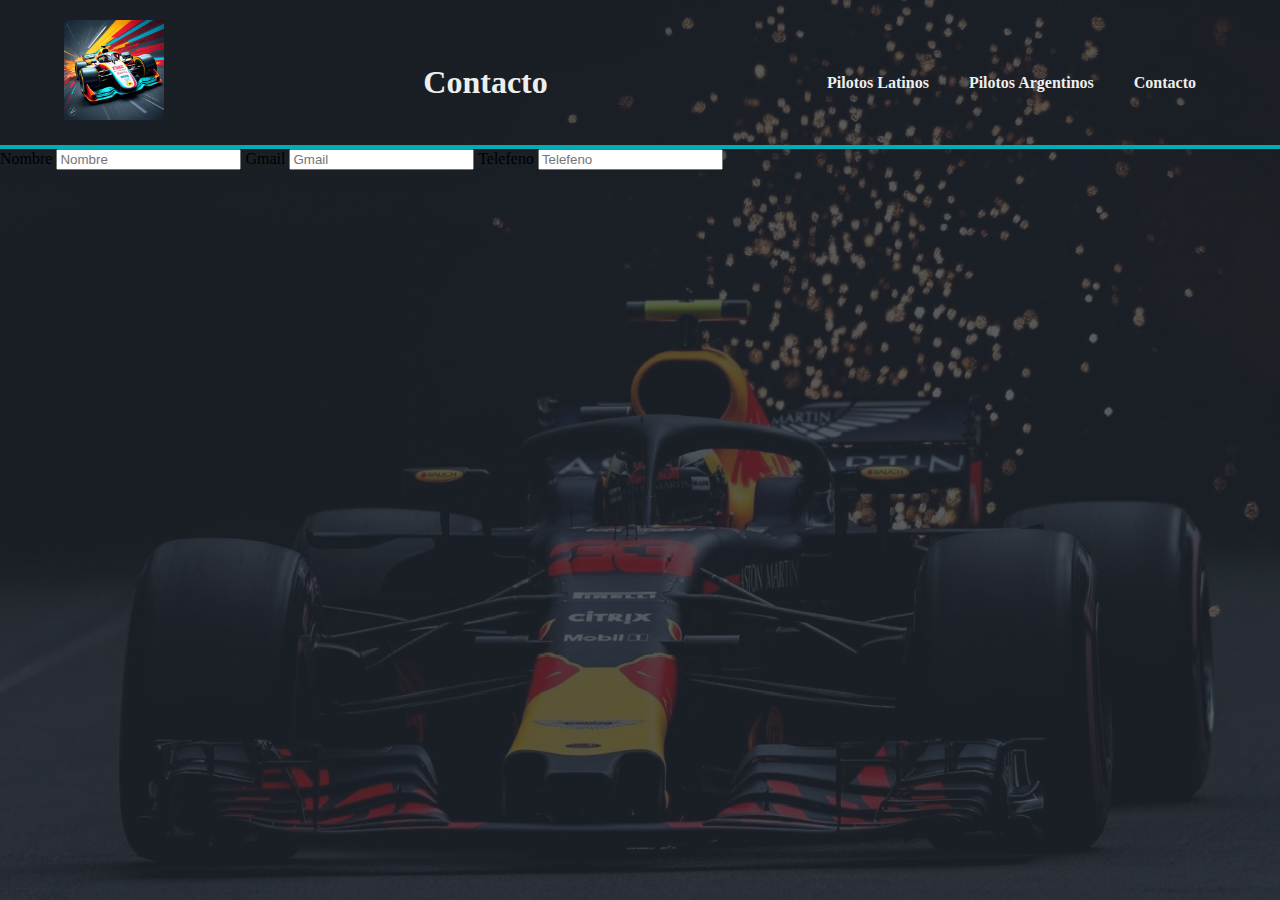
==== contacto.html @ 9f20f7fc "Avance en la Pagina Principal y Contacto" ====
<!DOCTYPE html>
<html lang="es">
<head>
    <meta charset="UTF-8">
    <meta name="viewport" content="width=device-width, initial-scale=1.0">
    <title>Contacto</title>
    <link rel="stylesheet" href="contacto.css">
</head>
<body>
    <header>
        <nav>
            <img src="img/logo_de_una_pagina_web_de_una_formula_uno_orientada_en_latinoamerica.jpeg" alt="Logo de formula 1" id="logo">
            <h1 id="titulo">Contacto</h1>
            <div id="menu">
                    <a href="index.html">Pilotos Latinos</a>
                    <a href="">Pilotos Argentinos</a>
                    <a href="contacto.html">Contacto</a>
            </div>
        </nav>
    </header>
    <div>
        <form action="">
            <label for="nombre">Nombre</label>
            <input type="text" name="nombre" placeholder="Nombre">

            <label for="gmail">Gmail</label>
            <input type="text" name="gmail" placeholder="Gmail">

            <label for="telefono">Telefeno</label>
            <input type="text" name="telefono" placeholder="Telefeno">
        </form>
    </div>
    
</body>
</html>
---- contacto.css ----
body {
    background-color: rgb(34, 40, 49);
    font-family: Verdana;
    padding: 0;
    margin: 0;
    min-height: 100vh;
    background: linear-gradient(rgba(34, 40, 49, 0.75), rgba(34, 40, 49, 0.75)), url(img/FondoPrincipal.jpg) no-repeat center center fixed;
    background-size: cover;
}

nav {
    display: flex;
    align-items: center;
    justify-content: space-between;
    padding-top: 20px;
    padding-left: 5%;
    padding-right: 5%;
    font-weight: bold;
    border-bottom: 4px solid rgb(0, 173, 181);
}

#logo {
    width: 100px;
    height: 100px;
    padding-bottom: 25px;
}

#titulo{
    color: rgb(238, 238, 238);
}

#menu{
    display: flex;
    justify-content: space-between;
}

a {
    color: rgb(238, 238, 238);
    text-decoration: none;
    padding: 20px;
}

a:hover {
    color: rgb(0, 173, 181);
}
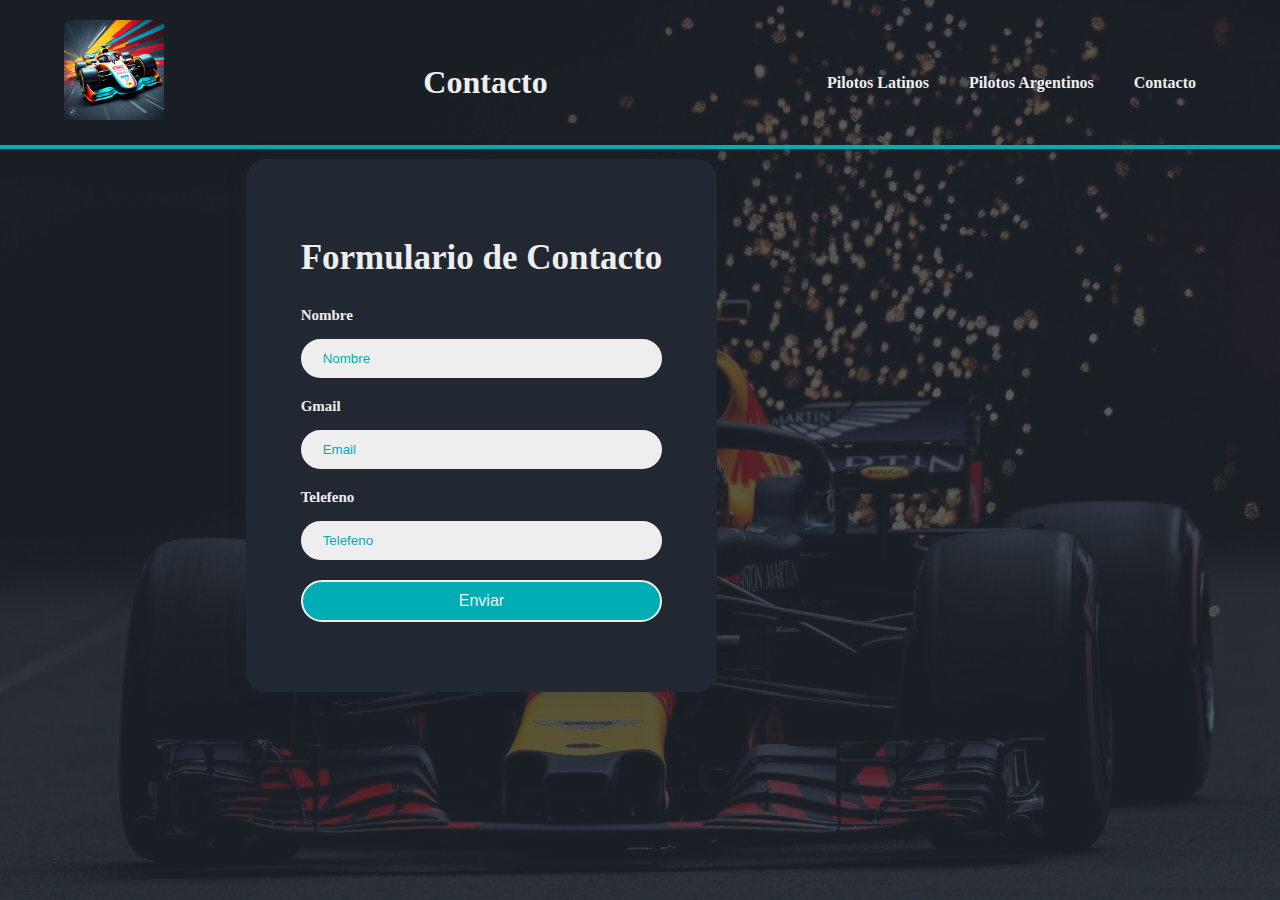
==== commit 5a7b964a: "avance contacto" ====
--- a/contacto.html
+++ b/contacto.html
@@ -13,23 +13,40 @@
             <h1 id="titulo">Contacto</h1>
             <div id="menu">
                     <a href="index.html">Pilotos Latinos</a>
-                    <a href="">Pilotos Argentinos</a>
+                    <a href="PilotosArgentinos.html">Pilotos Argentinos</a>
                     <a href="contacto.html">Contacto</a>
             </div>
         </nav>
     </header>
-    <div>
-        <form action="">
-            <label for="nombre">Nombre</label>
-            <input type="text" name="nombre" placeholder="Nombre">
+    <div class="principal">
+        <div class="conteiner">
+            <form class="formulario">
+                <h2>Formulario de Contacto</h2>
+                <div id="conteinerInput">
+                    <label for="nombre">Nombre</label>
+                    <input id="name" type="text" name="nombre" placeholder="Nombre">
 
-            <label for="gmail">Gmail</label>
-            <input type="text" name="gmail" placeholder="Gmail">
+                    <label for="gmail">Gmail</label>
+                    <input id="email" type="email" name="email" placeholder="Email">
 
-            <label for="telefono">Telefeno</label>
-            <input type="text" name="telefono" placeholder="Telefeno">
-        </form>
+                    <label for="telefono">Telefeno</label>
+                    <input id="telefono" type="tel" name="telefono" placeholder="Telefeno">
+
+                    <input id="boton" type="submit" value="Enviar">
+
+                    <!-- <input type="hidden" name="_next" value="">
+                    <input type="hidden" name="_captcha" value="false"> -->
+                </div>
+            </form>
+        </div>
+
+        <div class="conteinerResult">
+            <h2>Datos Ingresados</h2>
+            <p><strong>Nombre:</strong> <span id="displayName"></span></p>
+            <p><strong>Email:</strong> <span id="displayEmail"></span></p>
+            <p><strong>Telefeno:</strong> <span id="displayTelefono"></span></p>
+        </div>
     </div>
-    
+    <script src="contacto.js"></script>
 </body>
 </html>--- a/contacto.css
+++ b/contacto.css
@@ -25,11 +25,11 @@
     padding-bottom: 25px;
 }
 
-#titulo{
+#titulo {
     color: rgb(238, 238, 238);
 }
 
-#menu{
+#menu {
     display: flex;
     justify-content: space-between;
 }
@@ -42,4 +42,98 @@
 
 a:hover {
     color: rgb(0, 173, 181);
-}+}
+
+/* Ajustamos el contenedor principal */
+.container {
+    display: flex;
+    justify-content: center;
+    align-items: center;
+    min-height: 100vh;
+}
+
+.principal {
+    display: flex;
+    justify-content: center;
+}
+
+.conteiner, .conteinerResult {
+    background-color: rgb(34, 40, 49);
+    padding: 20px;
+    box-shadow: 0 0 20px rgba(34, 40, 49, 0.2);
+    border-radius: 20px;
+    text-align: center;
+    margin: 10px;
+    box-sizing: border-box;
+    transition: transform 0.5s ease-in-out;
+    color: rgb(238, 238, 238);
+}
+
+/* Efectos para el formulario */
+.conteiner {
+    z-index: 1;
+}
+
+.conteiner.slide-left {
+    transform: translateX(0); /* Se moverá ligeramente hacia la izquierda */
+}
+
+/* Efectos para los resultados */
+.conteinerResult {
+    z-index: 0;
+    opacity: 0;
+    transform: translateX(100%);
+}
+
+.conteinerResult.active {
+    opacity: 1;
+    transform: translateX(0);
+}
+
+/* Estilos generales del formulario */
+form {
+    background-color: rgb(34, 40, 49);
+    padding: 30px 35px;
+    border-radius: 20px;
+    text-align: center;
+}
+
+#conteinerInput {
+    display: flex;
+    flex-direction: column;
+    text-align: left;
+}
+
+h2 {
+    color: rgb(238, 238, 238);
+    font-size: 35px;
+}
+
+p, label {
+    color: rgb(238, 238, 238);
+    font-size: 15px;
+    font-weight: 600;
+    margin-bottom: 15px;
+}
+
+input {
+    padding: 10px 20px;
+    border-radius: 25px;
+    margin-bottom: 20px;
+    background-color: rgb(238, 238, 238);
+    border: 2px solid rgb(238, 238, 238);
+    color: rgb(34, 40, 49);
+    outline: none;
+}
+
+input::placeholder {
+    color: rgb(0, 173, 181);
+}
+
+#boton {
+    font-size: 16px;
+    color: rgb(238, 238, 238);
+    border-radius: 25px;
+    background-color: rgb(0, 173, 181);
+    cursor: pointer;
+}
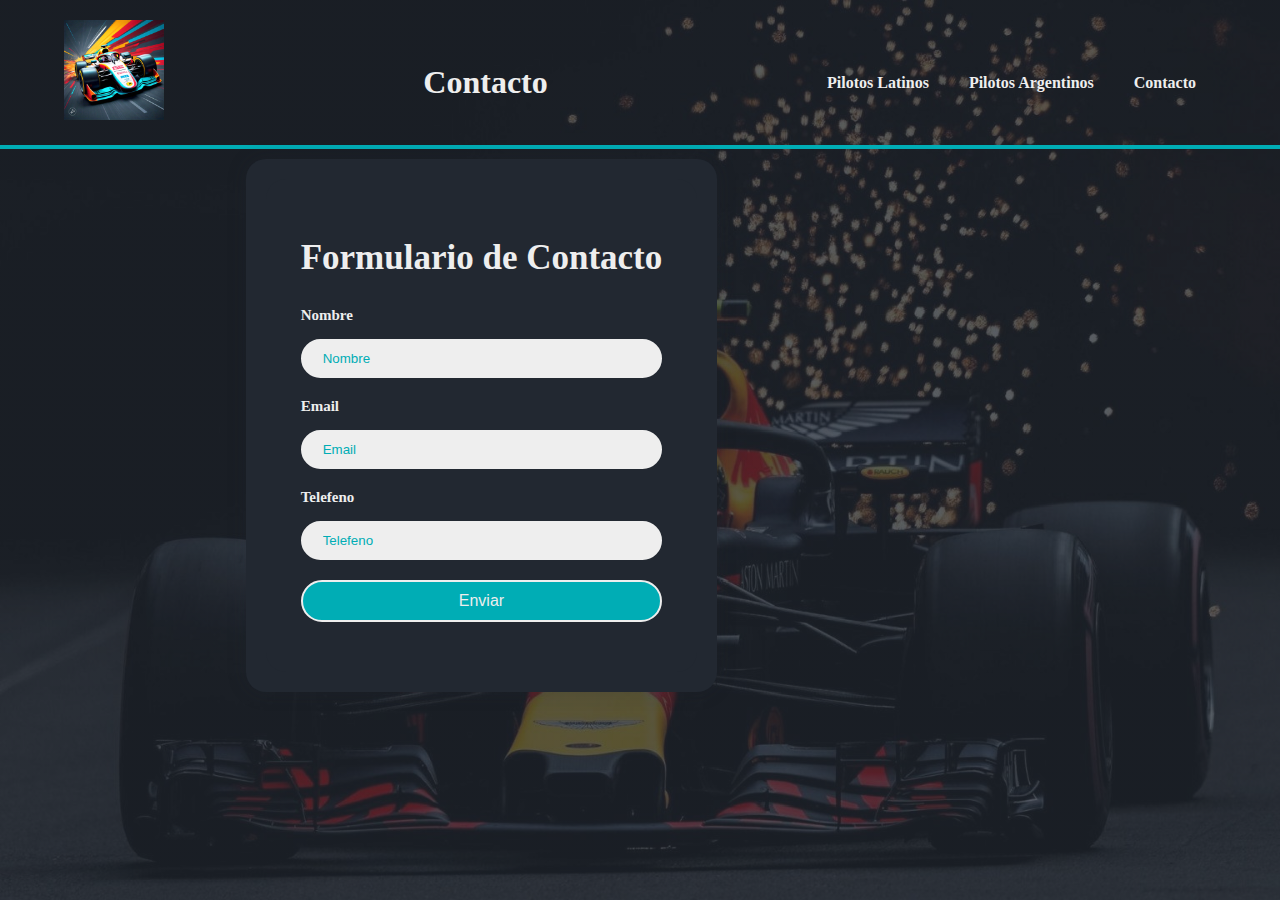
==== commit ad46937f: "avance" ====
--- a/contacto.html
+++ b/contacto.html
@@ -20,17 +20,20 @@
     </header>
     <div class="principal">
         <div class="conteiner">
-            <form class="formulario">
+            <form class="formulario" onsubmit="validarFormulario(event)">
                 <h2>Formulario de Contacto</h2>
                 <div id="conteinerInput">
                     <label for="nombre">Nombre</label>
                     <input id="name" type="text" name="nombre" placeholder="Nombre">
+                    <label id="errorName" class="labelError">Error: nombre invalido</label>
 
-                    <label for="gmail">Gmail</label>
+                    <label for="gmail">Email</label>
                     <input id="email" type="email" name="email" placeholder="Email">
+                    <label id="errorEmail" class="labelError">Error: Email invalido</label>
 
                     <label for="telefono">Telefeno</label>
                     <input id="telefono" type="tel" name="telefono" placeholder="Telefeno">
+                    <label id="errorTelefono" class="labelError">Error: Telefeno invalido</label>
 
                     <input id="boton" type="submit" value="Enviar">
 
--- a/contacto.css
+++ b/contacto.css
@@ -69,16 +69,10 @@
     color: rgb(238, 238, 238);
 }
 
-/* Efectos para el formulario */
 .conteiner {
     z-index: 1;
 }
 
-.conteiner.slide-left {
-    transform: translateX(0); /* Se moverá ligeramente hacia la izquierda */
-}
-
-/* Efectos para los resultados */
 .conteinerResult {
     z-index: 0;
     opacity: 0;
@@ -90,7 +84,6 @@
     transform: translateX(0);
 }
 
-/* Estilos generales del formulario */
 form {
     background-color: rgb(34, 40, 49);
     padding: 30px 35px;
@@ -137,3 +130,20 @@
     background-color: rgb(0, 173, 181);
     cursor: pointer;
 }
+
+.labelError {
+    display: none;
+    color: red;
+}
+
+#errorName.activo {
+    display: inline;
+}
+
+#errorEmail.activo {
+    display: inline;
+}
+
+#errorTelefono.activo {
+    display: inline;
+}